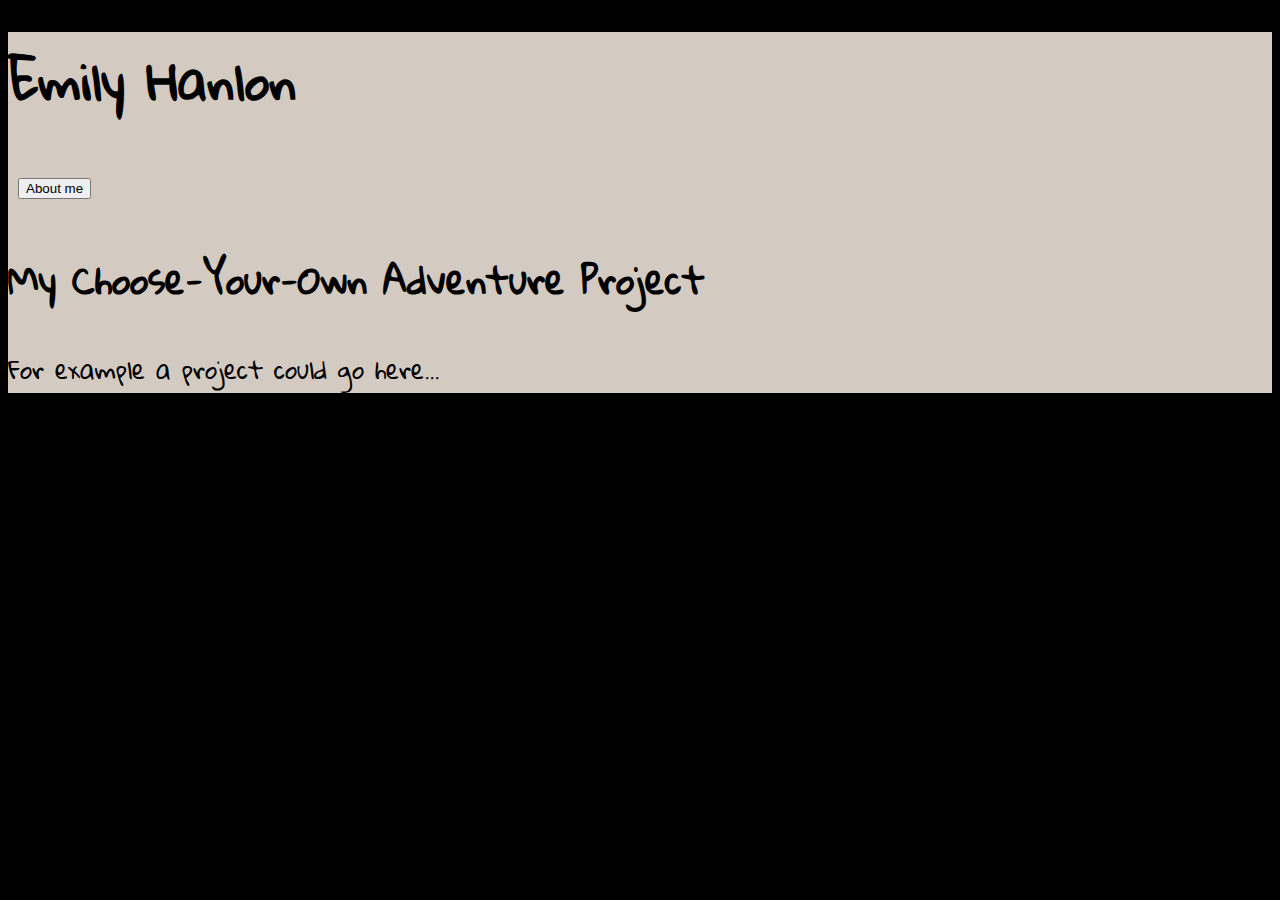
==== docs/index.html @ 1417fcbd "docs" ====
<!DOCTYPE html>
<html>
  <head>
    <title>Example Student's Portfolio</title>
    <link rel="stylesheet" href="./style.css" />
  </head>
  <body>
    <main>
      <section class="hero">
        <h1>Emily Hanlon</h1>
      </section>     

      <section class="info" id="about-me">
        <a href="Aboutme.html"><button id="colors">About me</button></a>
        </div>
      </section>
      <section class="sample-work" id="cyoa">
        <h2>My Choose-Your-Own Adventure Project</h2>
        <p>For example a project could go here...</p>
      </section>
    </main>
  </body>
  <script src="main.js"></script>
</html>
---- docs/style.css ----
@import url("https://fonts.googleapis.com/css2?family=Gloria+Hallelujah&family=Rubik+Glitch&display=swap");

.page-wrapper {
  display: grid;
  grid-template-areas:
    "box1     box1"
    "box2     menu"
    "box3     menu"
    "box4     menu"
    "box5     menu"
    "box6     menu";
  row-gap: 15px;
  column-gap:10px;
}

body {
  background-color: black;
}

main {
  background-color: #d3cac1;
  font-family: 'Gloria Hallelujah', cursive;
  font-size: x-large;
}

.info {
  grid-area: box1;
  padding: 10px;
  background-color: #d3cac1;
  font-size: medium;
}

.about {
  
 }
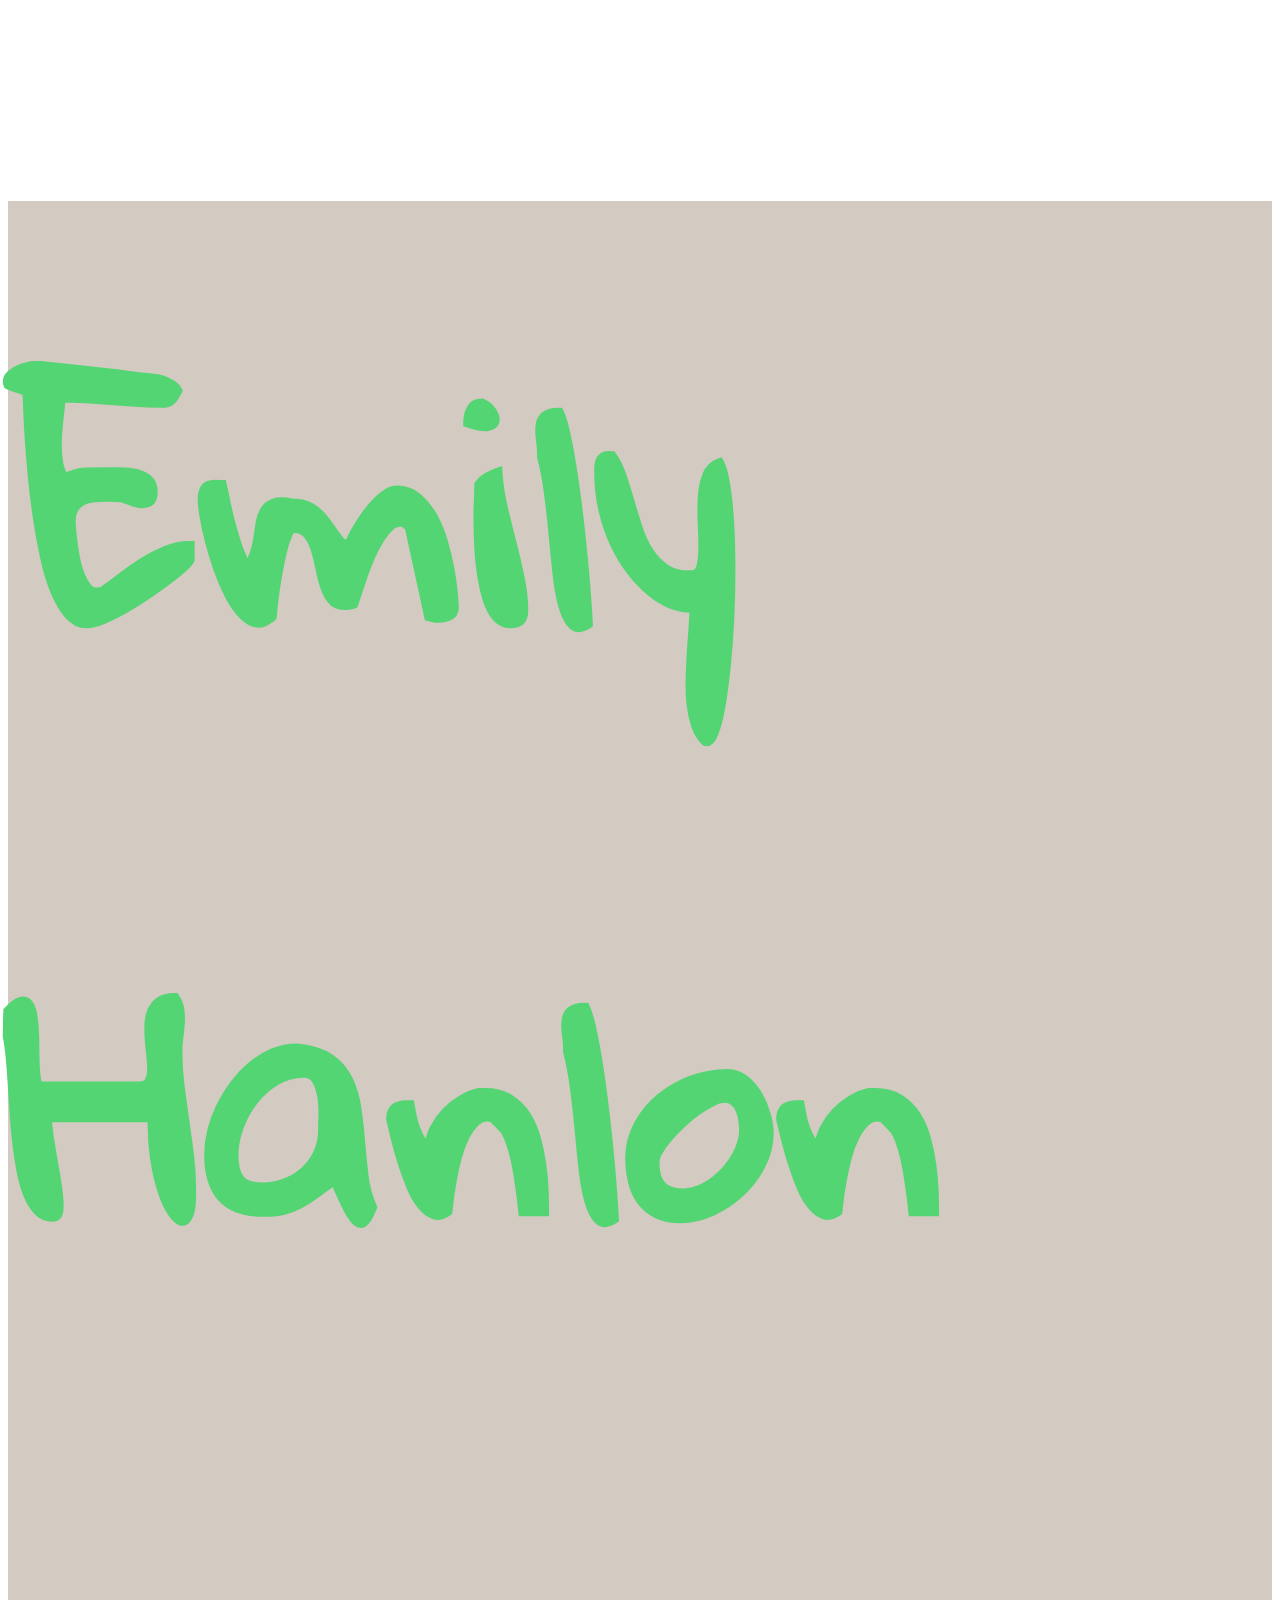
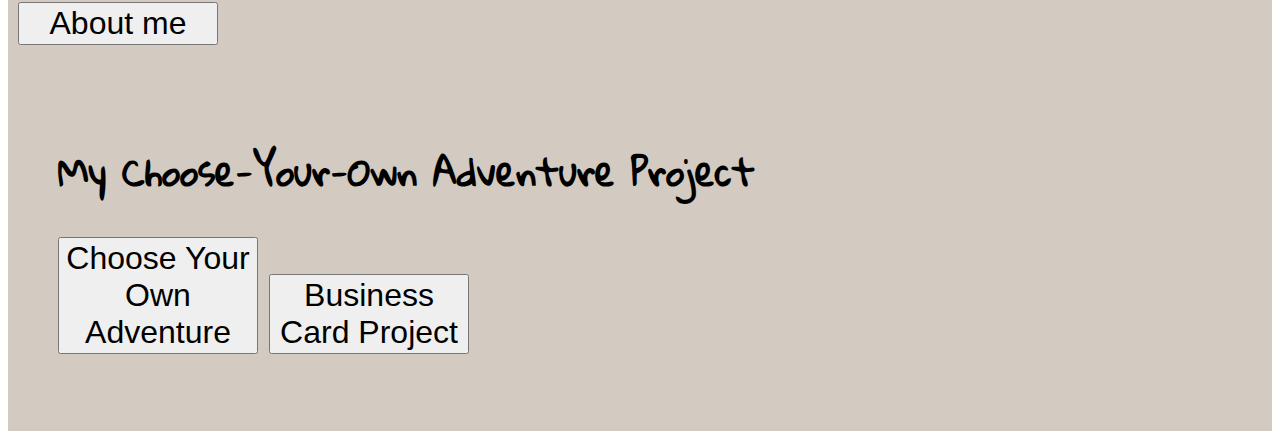
==== commit 58fda214: "commit changes" ====
--- a/docs/index.html
+++ b/docs/index.html
@@ -6,7 +6,7 @@
   </head>
   <body>
     <main>
-      <section class="hero">
+      <section class="hero" id="yay">
         <h1>Emily Hanlon</h1>
       </section>     
 
@@ -16,7 +16,10 @@
       </section>
       <section class="sample-work" id="cyoa">
         <h2>My Choose-Your-Own Adventure Project</h2>
-        <p>For example a project could go here...</p>
+        <p>
+          <a href="chooseyourown.html"><button>Choose Your Own Adventure</button></a>
+          <a href="businesscard.html"><button>Business Card Project</button></a>
+          </p>
       </section>
     </main>
   </body>
--- a/docs/style.css
+++ b/docs/style.css
@@ -13,14 +13,21 @@
   column-gap:10px;
 }
 
-body {
-  background-color: black;
-}
-
 main {
+ 
   background-color: #d3cac1;
   font-family: 'Gloria Hallelujah', cursive;
   font-size: x-large;
+}
+
+button {
+  width:200px;
+  length:200px;
+  font-size:xx-large;
+}
+
+.body {
+  background-color: #d3cac1;
 }
 
 .info {
@@ -30,6 +37,11 @@
   font-size: medium;
 }
 
-.about {
-  
- }+.sample-work {
+  padding: 50px;
+}
+
+.hero {
+  color: rgb(83, 213, 115);
+  font-size:150px;
+}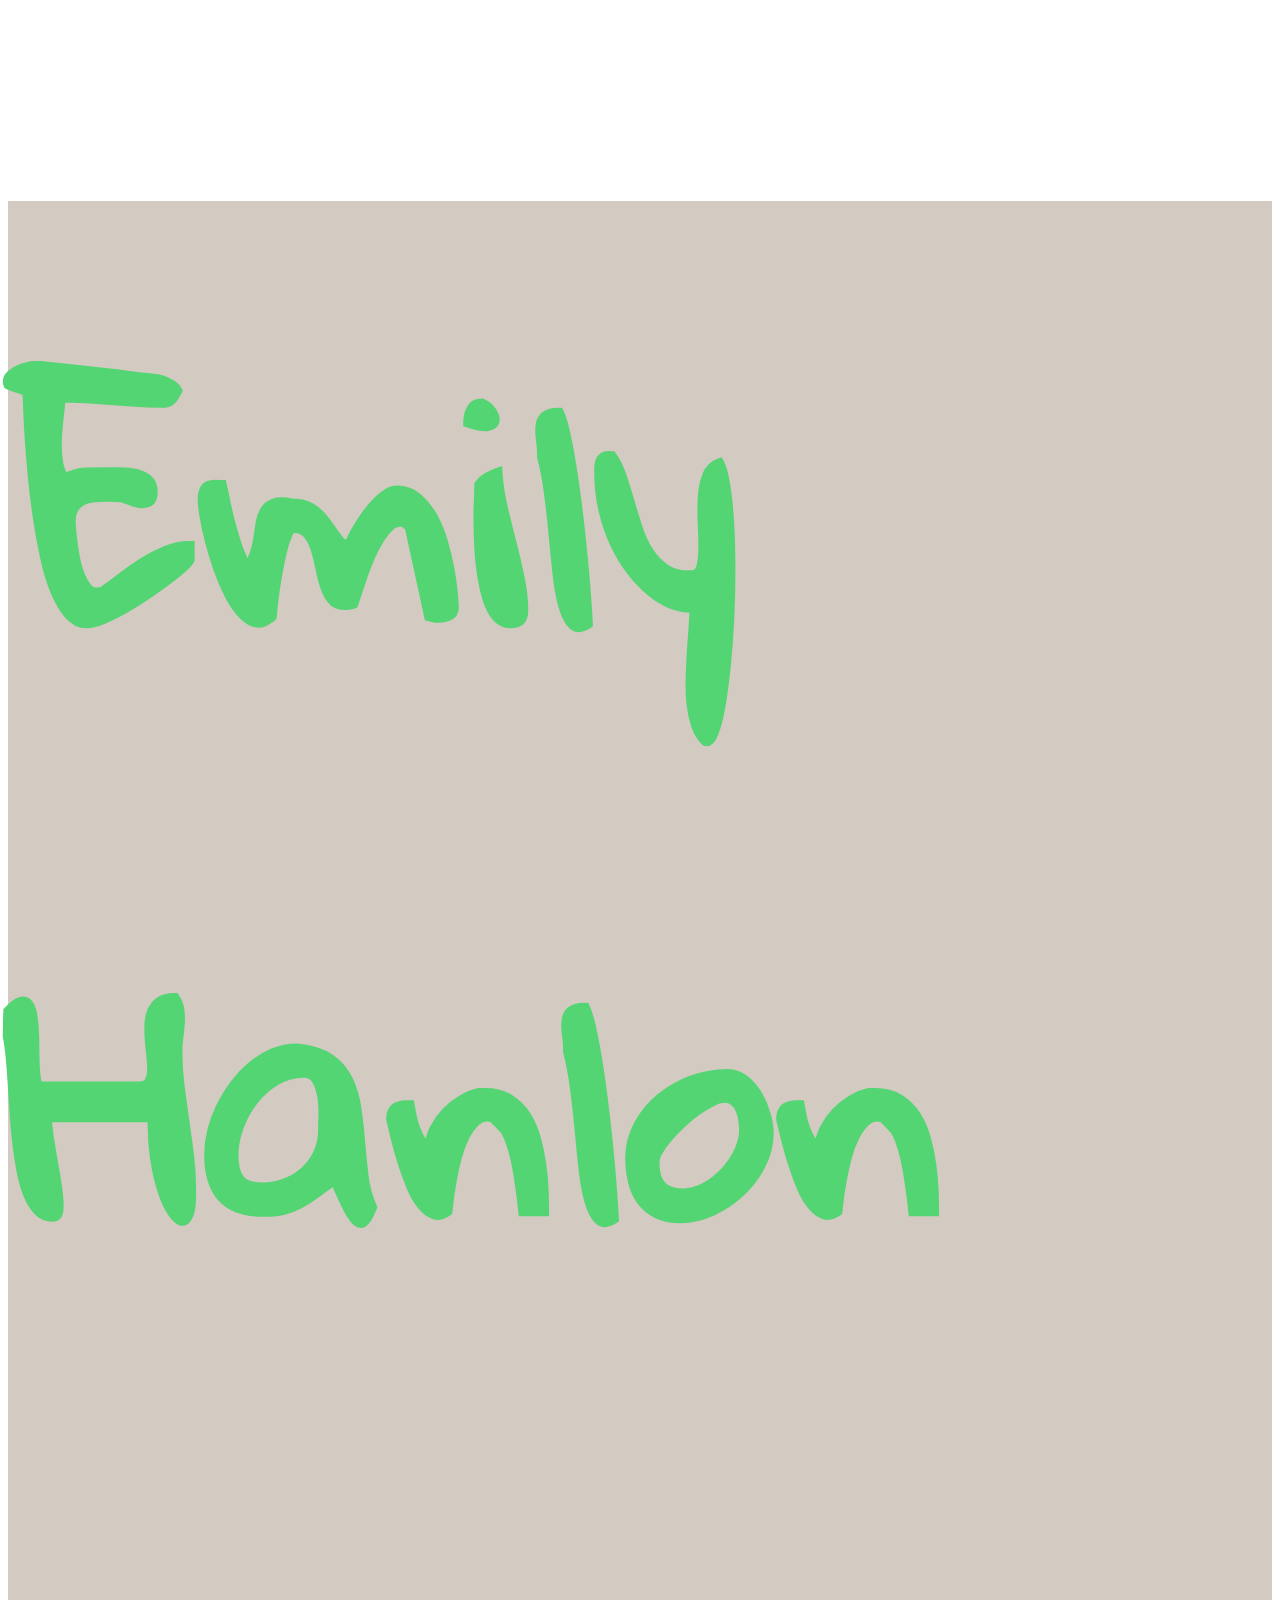
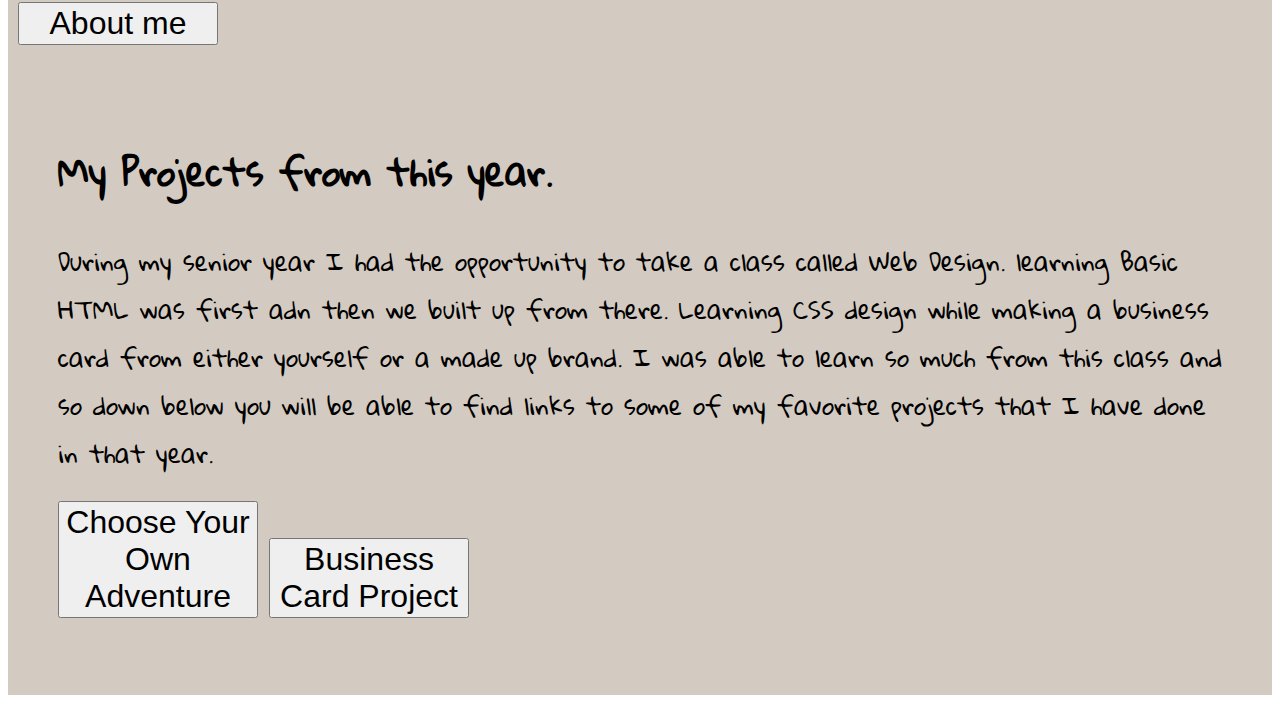
==== commit 5e83523d: "text" ====
--- a/docs/index.html
+++ b/docs/index.html
@@ -15,7 +15,10 @@
         </div>
       </section>
       <section class="sample-work" id="cyoa">
-        <h2>My Choose-Your-Own Adventure Project</h2>
+        <h2>My Projects from this year.</h2>
+        <p>
+          During my senior year I had the opportunity to take a class called Web Design. learning  Basic HTML was first adn then we built up from there. Learning CSS design while making a business card from either yourself or a made up brand. I was able to learn so much from this class and so down below you will be able to find links to some of my favorite projects that I have done in that year.
+          </p>
         <p>
           <a href="chooseyourown.html"><button>Choose Your Own Adventure</button></a>
           <a href="businesscard.html"><button>Business Card Project</button></a>
--- a/docs/style.css
+++ b/docs/style.css
@@ -22,7 +22,6 @@
 
 button {
   width:200px;
-  length:200px;
   font-size:xx-large;
 }
 
